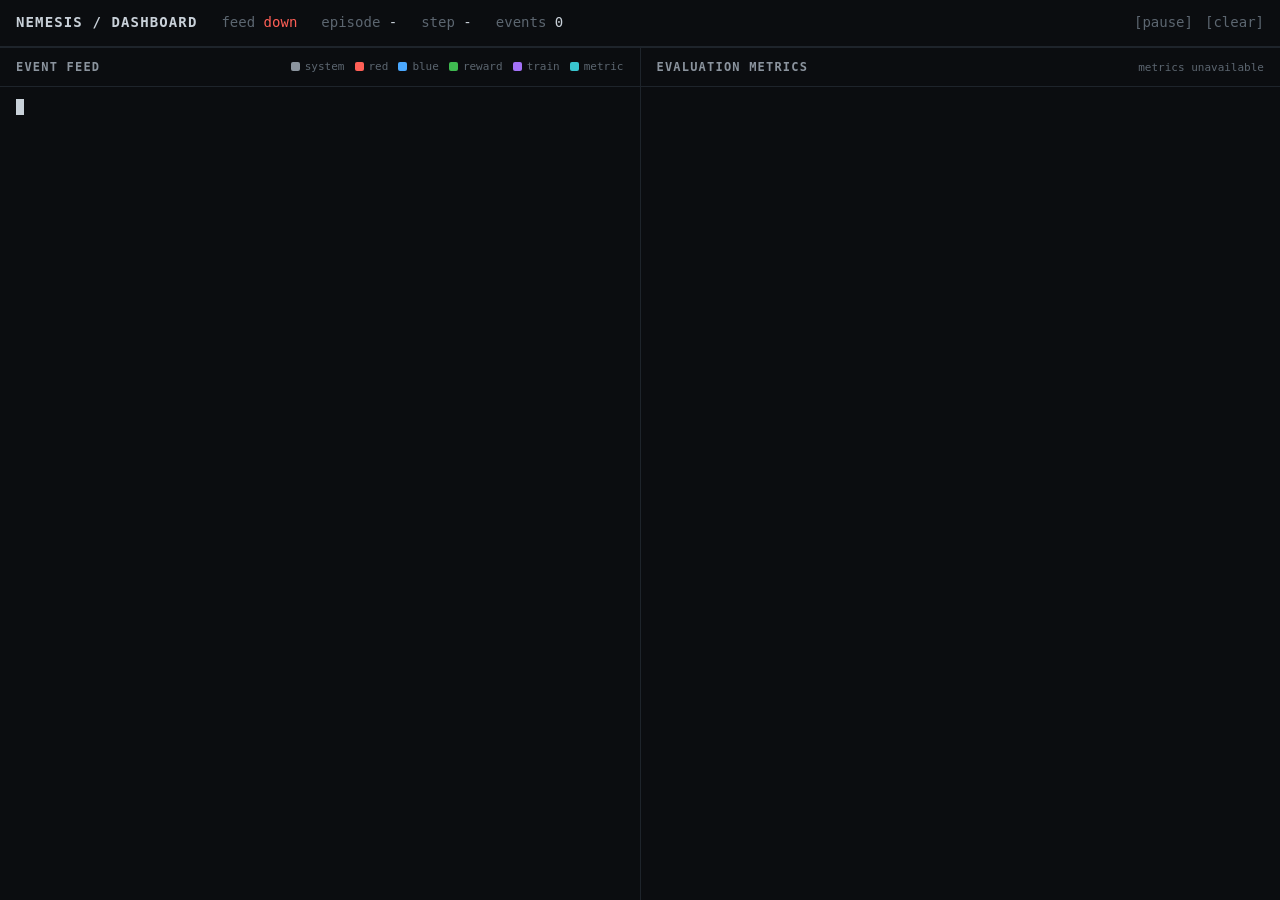
==== web/dashboard/index.html @ a85aa4a0 "Add live training dashboard" ====
<!doctype html>
<html lang="en">
<head>
<meta charset="utf-8">
<meta name="viewport" content="width=device-width, initial-scale=1">
<title>Nemesis Dashboard</title>
<meta name="description" content="Live commentator and evaluation metrics for Nemesis red-vs-blue self-play.">
<link rel="stylesheet" href="dashboard.css">
</head>
<body>
<header>
  <h1>NEMESIS / DASHBOARD</h1>
  <span class="stat" id="status">feed <b>connecting</b></span>
  <span class="stat">episode <b id="episode">-</b></span>
  <span class="stat">step <b id="step">-</b></span>
  <span class="stat">events <b id="count">0</b></span>
  <span class="controls">
    <button id="pause" type="button">[pause]</button>
    <button id="clear" type="button">[clear]</button>
  </span>
</header>

<!-- Evaluation KPIs: the metric vector, because win rate alone misleads. -->
<section id="kpis" aria-label="evaluation summary"></section>

<main>
  <!-- Left: the live commentator (terminal event feed). -->
  <section class="feed-panel" aria-label="event feed">
    <div class="panel-head">
      <span class="panel-title">EVENT FEED</span>
      <span class="legend" id="feed-legend"></span>
    </div>
    <div id="log" aria-live="polite"><div class="line" id="prompt"><span class="cursor"></span></div></div>
  </section>

  <!-- Right: evaluation metric time-series. -->
  <section class="charts-panel" aria-label="evaluation metrics">
    <div class="panel-head">
      <span class="panel-title">EVALUATION METRICS</span>
      <span class="panel-sub" id="metrics-sub">no metrics yet</span>
    </div>
    <div id="charts"></div>
  </section>
</main>

<script src="charts.js"></script>
<script src="dashboard.js"></script>
</body>
</html>
---- web/dashboard/dashboard.css ----
/* Nemesis dashboard — terminal-style, dark-first (matches nemesis.live).
   Dark is the selected and only theme: a terminal aesthetic, not an auto-flip. */
:root {
  color-scheme: dark;
  --bg: #0b0d10;          /* page plane / chart surface */
  --panel: #0f131a;       /* panel surface, a touch above the plane */
  --fg: #c9d1d9;          /* primary ink */
  --fg-dim: #8b949e;      /* secondary ink */
  --dim: #5c6670;         /* muted */
  --rule: #1e242b;        /* panel borders */
  --grid: #171c23;        /* chart gridlines (recessive) */
  --axis: #2b333c;        /* chart baseline/axis */

  /* Event-feed kinds — EventKind values plus nemesis.live's attack/defend aliases. */
  --system: #8b949e;
  --red: #ff5f56;         /* attacker move */
  --blue: #4aa8ff;        /* defender move */
  --reward-up: #3fb950;
  --reward-down: #e3b341;
  --train: #a371f7;       /* learning update / checkpoint */
  --metric: #39c5cf;      /* evaluation metric readout */

  /* Chart series (semantic: attacker=red, defender=blue, good=green, caution=amber). */
  --s-blue: #4aa8ff;
  --s-red: #ff5f56;
  --s-win: #3fb950;
  --s-attack: #ff5f56;
  --s-avail: #4aa8ff;
  --s-fp: #e3b341;
  --cursor: #c9d1d9;
}
* { box-sizing: border-box; }
html, body { height: 100%; margin: 0; }
body {
  background: var(--bg);
  color: var(--fg);
  font: 14px/1.55 ui-monospace, "Cascadia Mono", "JetBrains Mono", Menlo, Consolas, monospace;
  display: flex;
  flex-direction: column;
}

/* ---- header ---- */
header {
  display: flex; flex-wrap: wrap; gap: 4px 24px; align-items: baseline;
  padding: 12px 16px; border-bottom: 1px solid var(--rule);
}
header h1 { font-size: 14px; margin: 0; font-weight: 600; letter-spacing: 0.08em; }
header .stat { color: var(--dim); }
header .stat b { color: var(--fg); font-weight: 400; }
#status.live b { color: var(--reward-up); }
#status.down b { color: var(--red); }
header .controls { margin-left: auto; display: flex; gap: 12px; }
button { background: none; border: 0; padding: 0; cursor: pointer; font: inherit; color: var(--dim); }
button:hover, button:focus-visible { color: var(--fg); outline: none; }

/* ---- KPI tiles ---- */
#kpis {
  display: grid; grid-template-columns: repeat(auto-fit, minmax(130px, 1fr));
  gap: 1px; background: var(--rule); border-bottom: 1px solid var(--rule);
}
.kpi { background: var(--bg); padding: 10px 14px; }
.kpi .k-label { color: var(--dim); font-size: 11px; letter-spacing: 0.04em; text-transform: uppercase; }
.kpi .k-value { font-size: 22px; margin-top: 2px; }
.kpi .k-sub { color: var(--dim); font-size: 11px; }
.kpi.win .k-value { color: var(--s-win); }
.kpi.attack .k-value { color: var(--s-attack); }
.kpi.avail .k-value { color: var(--s-avail); }
.kpi.fp .k-value { color: var(--s-fp); }
.kpi.blue .k-value { color: var(--s-blue); }
.kpi.red .k-value { color: var(--s-red); }

/* ---- main two-column body ---- */
main { flex: 1; display: grid; grid-template-columns: 1fr 1fr; gap: 1px; background: var(--rule); min-height: 0; }
.feed-panel, .charts-panel { background: var(--bg); display: flex; flex-direction: column; min-height: 0; min-width: 0; }
.panel-head {
  display: flex; align-items: baseline; justify-content: space-between; gap: 12px;
  padding: 10px 16px; border-bottom: 1px solid var(--rule);
}
.panel-title { font-size: 12px; letter-spacing: 0.1em; color: var(--fg-dim); font-weight: 600; }
.panel-sub { color: var(--dim); font-size: 11px; }
.legend { display: flex; flex-wrap: wrap; gap: 10px; font-size: 11px; color: var(--dim); }
.legend .chip { display: inline-flex; align-items: center; gap: 5px; }
.legend .swatch { width: 9px; height: 9px; border-radius: 2px; display: inline-block; }

/* ---- event feed ---- */
#log { flex: 1; overflow-y: auto; padding: 12px 16px 24px; white-space: pre-wrap; word-break: break-word; }
.line { display: flex; gap: 12px; }
.ts { color: var(--dim); flex: none; }
.tag { flex: none; width: 7ch; font-weight: 600; }
.msg { min-width: 0; }
.who { color: var(--dim); }
.system .tag, .system .msg { color: var(--system); }
.red .tag, .attack .tag { color: var(--red); }
.blue .tag, .defend .tag { color: var(--blue); }
.reward .tag, .reward .msg { color: var(--reward-up); }
.reward.down .tag, .reward.down .msg { color: var(--reward-down); }
.train .tag, .train .msg { color: var(--train); }
.metric .tag, .metric .msg { color: var(--metric); }
.fail { color: var(--dim); text-decoration: line-through; }
.cursor {
  display: inline-block; width: 0.6em; height: 1.1em; vertical-align: text-bottom;
  background: var(--cursor); animation: blink 1s steps(1) infinite;
}
@keyframes blink { 50% { opacity: 0; } }
@media (prefers-reduced-motion: reduce) { .cursor { animation: none; } }

/* ---- charts ---- */
#charts { flex: 1; overflow-y: auto; padding: 8px 16px 24px; }
.chart { padding: 12px 0; border-bottom: 1px solid var(--grid); }
.chart:last-child { border-bottom: 0; }
.chart-head { display: flex; align-items: baseline; justify-content: space-between; gap: 10px; }
.chart-title { font-size: 12px; color: var(--fg); }
.chart-note { font-size: 11px; color: var(--dim); }
.chart svg { display: block; width: 100%; height: auto; margin-top: 6px; }
.chart .legend { margin-top: 4px; }
.axis-label { fill: var(--dim); font-size: 10px; }
.grid-line { stroke: var(--grid); stroke-width: 1; }
.axis-line { stroke: var(--axis); stroke-width: 1; }
.series-raw { fill: none; stroke-width: 1; opacity: 0.35; }
.series-roll { fill: none; stroke-width: 2; }
.dot { opacity: 0.5; }
.crosshair { stroke: var(--dim); stroke-width: 1; stroke-dasharray: 3 3; }
.tooltip {
  position: fixed; pointer-events: none; z-index: 20; display: none;
  background: var(--panel); border: 1px solid var(--rule); border-radius: 4px;
  padding: 6px 8px; font-size: 11px; color: var(--fg); white-space: nowrap;
  box-shadow: 0 4px 14px rgba(0,0,0,0.5);
}
.tooltip .tt-ep { color: var(--dim); margin-bottom: 3px; }
.tooltip .tt-row { display: flex; gap: 8px; align-items: center; }
.tooltip .tt-row .swatch { width: 8px; height: 8px; border-radius: 2px; }
.tooltip .tt-row .v { margin-left: auto; font-variant-numeric: tabular-nums; }
.empty { color: var(--dim); padding: 24px 0; font-size: 12px; }

/* ---- narrow: stack feed under charts ---- */
@media (max-width: 760px) {
  main { grid-template-columns: 1fr; }
  .feed-panel { order: 2; min-height: 50vh; }
  .charts-panel { order: 1; }
  body { font-size: 12px; }
  .line { gap: 8px; }
  .ts { display: none; }
}
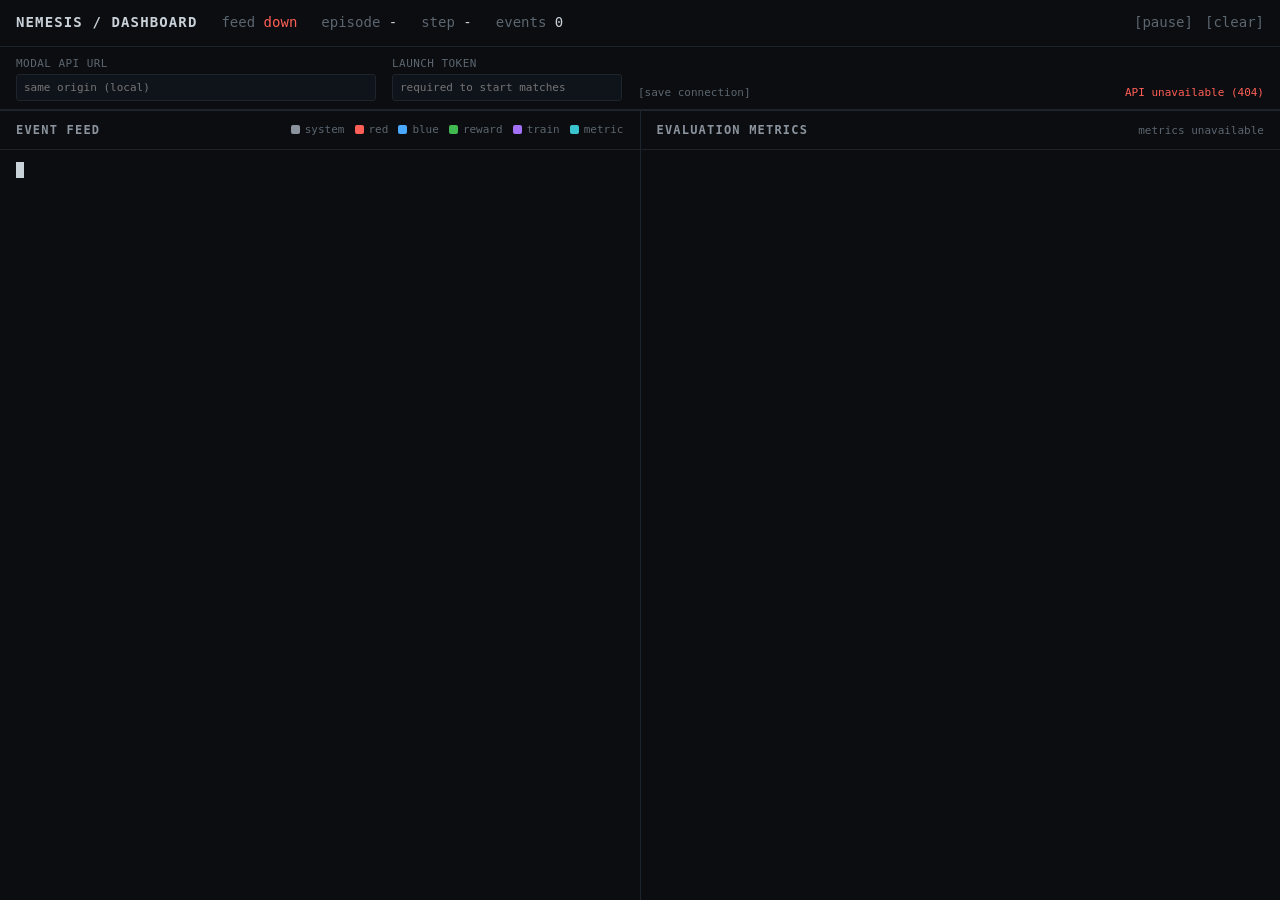
==== commit 35c2cab4: "Deploy dashboard on Vercel with Modal compute" ====
--- a/web/dashboard/index.html
+++ b/web/dashboard/index.html
@@ -19,6 +19,38 @@
     <button id="clear" type="button">[clear]</button>
   </span>
 </header>
+
+<section id="connection" aria-label="compute connection">
+  <label>Modal API URL<input id="api-base" type="url" placeholder="same origin (local)" autocomplete="url"></label>
+  <label>launch token<input id="api-token" type="password" placeholder="required to start matches" autocomplete="off"></label>
+  <button id="save-connection" type="button">[save connection]</button>
+  <span id="connection-status">local dashboard</span>
+</section>
+
+<section id="arena" hidden aria-label="arena match controls">
+  <form id="match-form">
+    <label>red team<select id="red-team" name="red_team"></select></label>
+    <label>red checkpoint<select id="red-checkpoint" name="red_checkpoint"><option value="">built-in policy</option></select></label>
+    <label>blue team<select id="blue-team" name="blue_team"></select></label>
+    <label>blue checkpoint<select id="blue-checkpoint" name="blue_checkpoint"><option value="">built-in policy</option></select></label>
+    <label>scenario<select id="scenario" name="scenario"></select></label>
+    <label>format<select id="match-format" name="format"></select></label>
+    <label id="red-role-wrap" hidden>red role<select id="red-role" name="red_role"></select></label>
+    <label id="blue-role-wrap" hidden>blue role<select id="blue-role" name="blue_role"></select></label>
+    <label>steps<input id="steps" name="steps" type="number" min="1" max="500" value="100"></label>
+    <label>seed<input id="seed" name="seed" type="number" placeholder="random"></label>
+    <label>stream delay<input id="delay" name="delay" type="number" min="0" max="5" step="0.05" value="0.15"></label>
+    <button class="primary" id="run-match" type="submit">RUN MATCH</button>
+  </form>
+  <div class="arena-foot">
+    <span id="match-status">ready</span>
+    <span id="match-result"></span>
+    <span class="saved-label">saved replays</span>
+    <span id="replays"></span>
+    <span class="saved-label">training runs</span>
+    <span id="training-runs"></span>
+  </div>
+</section>
 
 <!-- Evaluation KPIs: the metric vector, because win rate alone misleads. -->
 <section id="kpis" aria-label="evaluation summary"></section>
--- a/web/dashboard/dashboard.css
+++ b/web/dashboard/dashboard.css
@@ -52,6 +52,43 @@
 header .controls { margin-left: auto; display: flex; gap: 12px; }
 button { background: none; border: 0; padding: 0; cursor: pointer; font: inherit; color: var(--dim); }
 button:hover, button:focus-visible { color: var(--fg); outline: none; }
+
+/* ---- Vercel frontend -> Modal API connection ---- */
+#connection {
+  display: flex; flex-wrap: wrap; align-items: end; gap: 8px 16px;
+  padding: 8px 16px; border-bottom: 1px solid var(--rule); color: var(--dim);
+  font-size: 11px;
+}
+#connection label { display: grid; gap: 2px; text-transform: uppercase; letter-spacing: .04em; }
+#connection input {
+  width: min(360px, 70vw); height: 27px; border: 1px solid var(--rule); border-radius: 3px;
+  background: var(--panel); color: var(--fg); padding: 3px 7px; font: 11px ui-monospace, monospace;
+}
+#api-token { width: min(230px, 55vw) !important; }
+#connection-status { margin-left: auto; }
+#connection-status.live { color: var(--reward-up); }
+#connection-status.down { color: var(--red); }
+
+/* ---- arena launcher ---- */
+#arena { border-bottom: 1px solid var(--rule); background: var(--panel); }
+#match-form { display: flex; flex-wrap: wrap; align-items: end; gap: 10px 16px; padding: 12px 16px; }
+#match-form label { display: grid; gap: 3px; color: var(--dim); font-size: 10px; text-transform: uppercase; letter-spacing: .05em; }
+#match-form select, #match-form input {
+  min-width: 112px; height: 30px; border: 1px solid var(--rule); border-radius: 3px;
+  background: var(--bg); color: var(--fg); padding: 3px 7px; font: 12px ui-monospace, monospace;
+}
+#match-form input { width: 92px; min-width: 0; }
+button.primary { height: 30px; padding: 0 14px; border: 1px solid var(--s-win); border-radius: 3px; color: var(--s-win); }
+button.primary:disabled { border-color: var(--dim); color: var(--dim); cursor: wait; }
+.arena-foot { display: flex; gap: 14px; align-items: center; min-height: 30px; padding: 5px 16px; border-top: 1px solid var(--rule); color: var(--dim); font-size: 11px; }
+#match-status.running { color: var(--metric); }
+#match-status.completed { color: var(--reward-up); }
+#match-status.failed { color: var(--red); }
+#match-result { color: var(--fg); }
+.saved-label { margin-left: auto; text-transform: uppercase; }
+#replays, #training-runs { display: flex; gap: 8px; flex-wrap: wrap; }
+#replays button { color: var(--s-blue); }
+#training-runs button { color: var(--train); }
 
 /* ---- KPI tiles ---- */
 #kpis {
